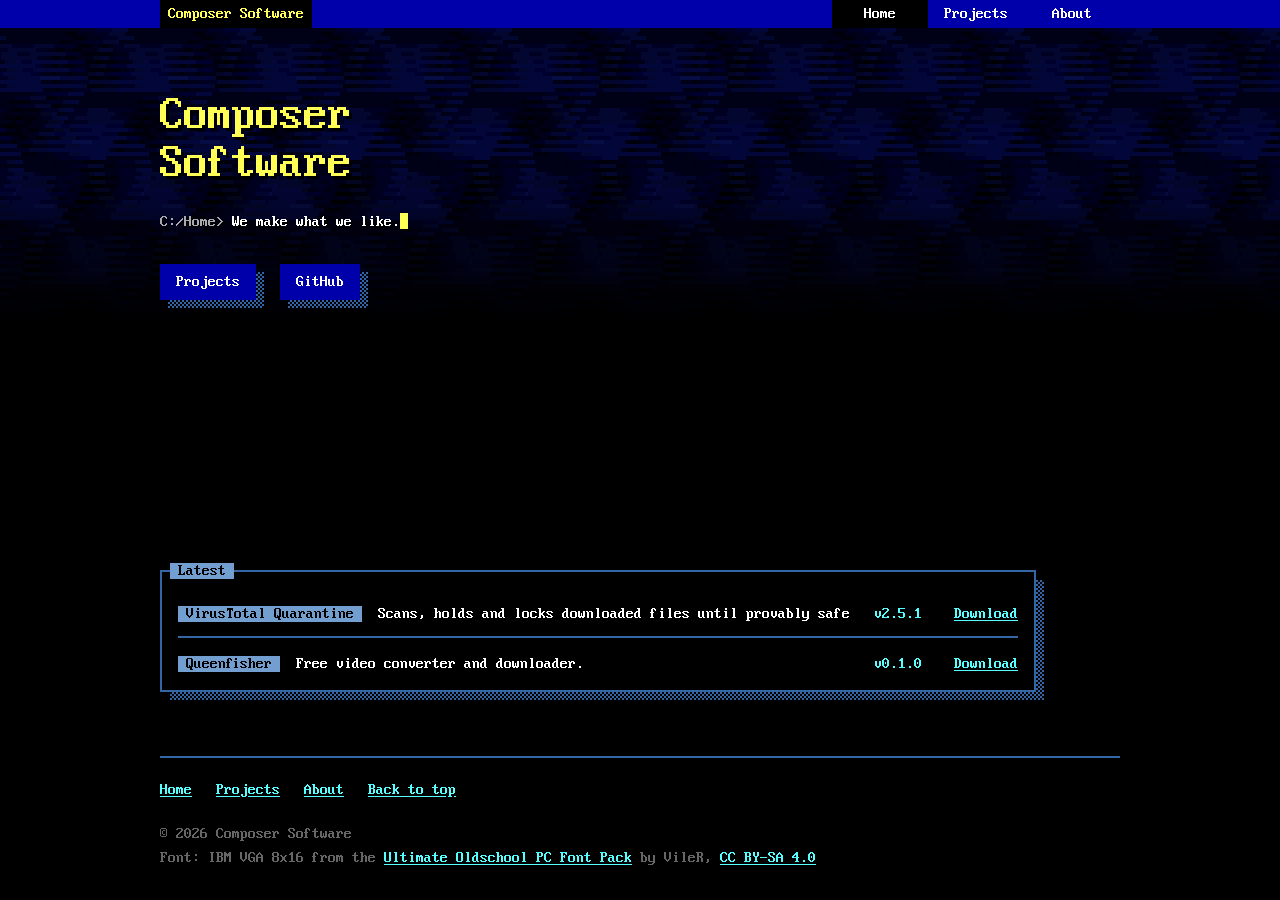
==== index.html @ 393ae4f3 "Home: Latest is a window like the project pages' (title on the frame, just above the rows), sized to" ====
<!doctype html>
<html lang="en">
<head>
<meta charset="utf-8">
<style>html{background:#000}</style>
<meta name="viewport" content="width=device-width, initial-scale=1">
<title>Composer Software</title>
<meta name="description" content="Composer Software. We make what we like.">
<meta name="color-scheme" content="dark">
<meta name="darkreader-lock">
<meta name="theme-color" content="#000000">
<meta property="og:title" content="Composer Software">
<meta property="og:description" content="We make what we like.">
<meta property="og:url" content="https://composersoftware.net/">
<meta property="og:type" content="website">
<link rel="canonical" href="https://composersoftware.net/">
<link rel="stylesheet" href="style.css?v=133">
<link rel="preload" href="/fonts/Px437_IBM_VGA_8x16.woff2" as="font" type="font/woff2" crossorigin>
<script>
// title intro (skipped for reduced motion): picked here, before the first paint,
// so the title never flashes first and its files download alongside site.js,
// which runs it. A new effect is a file in intro/ plus its name here.
if (!matchMedia("(prefers-reduced-motion: reduce)").matches) {
  const names = ["flip", "hop", "sand", "laser", "blackhole", "print", "glitch", "interlace", "ripple", "squash"];
  let last = "";
  try { last = localStorage.getItem("intro-effect") || ""; } catch { /* no storage */ }
  const choices = names.filter((n) => n !== last);
  const pick = choices[Math.floor(Math.random() * choices.length)];
  try { localStorage.setItem("intro-effect", pick); } catch { /* no storage */ }
  document.documentElement.classList.add("intro");
  document.documentElement.dataset.intro = pick;
  // shared parts, then the effect: they download together and run in order
  window.introReady = Promise.all(["core", pick].map((file) => new Promise((ok, fail) => {
    const s = document.createElement("script");
    s.src = "intro/" + file + ".js?v=102";
    s.async = false;
    s.onload = ok;
    s.onerror = fail;
    document.head.append(s);
  })));
  window.introReady.catch(() => {});                    // site.js handles a failure
  // the moving background behind the title, which fades in after the intro
  // (not for visitors saving data)
  if (!(navigator.connection && navigator.connection.saveData)) {
    const b = document.createElement("script");
    b.src = "backdrop.js?v=116";
    document.head.append(b);
  }
}
</script>
<script src="site.js?v=104" defer></script>
</head>
<body id="top" class="home">

<header class="top">
  <nav aria-label="Site">
    <a class="brand" href="/">Composer Software</a>
    <ul>
      <li><a href="/" aria-current="page">Home</a></li>
      <li><a href="/projects/">Projects</a></li>
      <li><a href="/about/">About</a></li>
    </ul>
  </nav>
</header>

<main class="backdrop">
  <section class="hero">
    <div class="hero-text">
    <h1>Composer<br>Software</h1>
    <p class="prompt typer"><span class="path">C:/Home&gt;</span> <span class="type">We make what we like.</span><span class="cursor" aria-hidden="true"></span></p>
    <p class="buttons"><a class="button" href="/projects/">Projects</a><a class="button" href="https://github.com/ArianARahimi">GitHub</a></p>
    </div>
  </section>

  <article class="win latest-win">
    <header class="win-bar"><h2>Latest</h2></header>
    <!-- tools/releases.py puts the newest release on top when the site is built -->
    <div class="win-body">
  <ul class="latest"><!--latest-->
  <!--item ArianARahimi/vt-quarantine--><li>
    <span class="latest-name"><span class="has-new"><a class="latest-title" href="/projects/vt-quarantine">VirusTotal Quarantine</a><span class="win-tag new" hidden><span class="new-text">NEW!</span></span><span class="new-date" hidden><span class="release" data-repo="ArianARahimi/vt-quarantine" data-view="iso">2026-11-19T03:27:47Z</span><!--/release--></span></span></span>
    <a class="latest-text" href="/projects/vt-quarantine">Scans, holds and locks downloaded files until provably safe</a>
    <span class="latest-version"><span class="release" data-repo="ArianARahimi/vt-quarantine" data-view="version">v2.5.1</span><!--/release--></span>
    <details class="download">
      <summary>Download</summary>
      <div class="dos-wrap">
        <div class="dos">
          <p class="dos-title">Download</p>
          <ul class="dos-menu">
            <li><a href="https://github.com/ArianARahimi/vt-quarantine/releases/latest/download/VirusTotal-Quarantine-Windows.msi"><span class="icon icon-windows" aria-hidden="true"></span><span><span class="key">W</span>indows</span><span class="note">.msi</span></a></li>
            <li><a href="https://github.com/ArianARahimi/vt-quarantine/releases/latest/download/VirusTotal-Quarantine-macOS.zip"><span class="icon icon-macos" aria-hidden="true"></span><span><span class="key">m</span>acOS</span><span class="note">.zip</span></a></li>
            <li><a href="https://github.com/ArianARahimi/vt-quarantine/releases/latest"><span class="icon icon-linux" aria-hidden="true"></span><span><span class="key">L</span>inux</span><span class="note">GitHub</span></a></li>
          </ul>
        </div>
      </div>
    </details>
  </li><!--/item-->
  <!--item ArianARahimi/queenfisher--><li>
    <span class="latest-name"><span class="has-new"><a class="latest-title" href="/projects/queenfisher">Queen<span class="fi">f</span>isher</a><span class="win-tag new" hidden><span class="new-text">NEW!</span></span><span class="new-date" hidden><span class="release" data-repo="ArianARahimi/queenfisher" data-view="iso">2026-11-18T08:00:12Z</span><!--/release--></span></span></span>
    <a class="latest-text" href="/projects/queenfisher">Free video converter and downloader.</a>
    <span class="latest-version"><span class="release" data-repo="ArianARahimi/queenfisher" data-view="version">v0.1.0</span><!--/release--></span>
    <details class="download">
      <summary>Download</summary>
      <div class="dos-wrap">
        <div class="dos">
          <p class="dos-title">Download</p>
          <ul class="dos-menu">
            <li><a href="https://github.com/ArianARahimi/queenfisher/releases/latest/download/Queenfisher-Windows.exe"><span class="icon icon-windows" aria-hidden="true"></span><span><span class="key">W</span>indows</span><span class="note">.exe</span></a></li>
            <li><details class="pick">
              <summary><span class="icon icon-macos" aria-hidden="true"></span><span><span class="key">m</span>acOS</span><span class="note">.zip &#9660;</span></summary>
              <ul class="pick-menu">
                <li><a href="https://github.com/ArianARahimi/queenfisher/releases/latest/download/Queenfisher-macOS.zip"><span>Apple Silicon</span><span class="note">M1 and newer</span></a></li>
                <li><a href="https://github.com/ArianARahimi/queenfisher/releases/latest/download/Queenfisher-macOS-Intel.zip"><span>Intel</span><span class="note">older Macs</span></a></li>
              </ul>
            </details></li>
            <li><a href="https://github.com/ArianARahimi/queenfisher/releases/latest/download/Queenfisher-Linux.AppImage"><span class="icon icon-linux" aria-hidden="true"></span><span><span class="key">L</span>inux</span><span class="note">.AppImage</span></a></li>
          </ul>
        </div>
      </div>
    </details>
  </li><!--/item-->
  <!--/latest--></ul>
    </div>
  </article>
</main>

<footer class="site">
  <nav class="foot-nav" aria-label="Site"><a href="/">Home</a><a href="/projects/">Projects</a><a href="/about/">About</a><a href="#top">Back to top</a></nav>
  <p>&copy; 2026 Composer Software</p>
  <p>Font: IBM VGA 8x16 from the <a href="https://int10h.org/oldschool-pc-fonts/">Ultimate Oldschool PC Font Pack</a> by VileR, <a href="https://creativecommons.org/licenses/by-sa/4.0/">CC BY-SA 4.0</a></p>
</footer>

</body>
</html>
---- style.css ----
/* composersoftware.net */

@font-face {
  font-family: "IBM VGA";
  src: url("fonts/Px437_IBM_VGA_8x16.woff2") format("woff2");
  font-display: block; /* preloaded by every page: no fallback-font flash between pages */
}

/* switching pages: keep the old page up until the new one is ready, then swap
   at once (browsers without this just load the page as before) */
@view-transition { navigation: auto; }
::view-transition-group(*), ::view-transition-old(*), ::view-transition-new(*) { animation: none; }

/* the copyright sign, from the PxPlus version of the same font (not in Px437) */
@font-face {
  font-family: "IBM VGA";
  src: url("fonts/PxPlus_IBM_VGA_8x16-copyright.woff2") format("woff2");
  unicode-range: U+00A9;
  font-display: swap;
}

/* Cyrillic, from the same PxPlus font (not in Px437) */
@font-face {
  font-family: "IBM VGA";
  src: url("fonts/PxPlus_IBM_VGA_8x16-cyrillic.woff2") format("woff2");
  unicode-range: U+0400-045F, U+0490-0491;
  font-display: swap;
}

/* ZealOS colors */
:root {
  --bg: #000000;
  --text: #ffffff;
  --dim: #666666;
  --blue: #3465a4;
  --light-blue: #729fcf;
  --dark-blue: #0000aa;
  --grey: #aaaaaa;
  --yellow: #ffff55;
  --cyan: #00aaaa;
  --bright-cyan: #55ffff;
  --green: #55ff55;
  --magenta: #ff55ff;
  --pink: #ff2d95; /* neon pink, only for the title intro */
  --dark-grey: #555555;
  --red: #aa0000;
  --width: 992px; /* 960px of content plus the side padding */
  --card: 304px;
}

* { box-sizing: border-box; }

/* the site is already dark: tells phone browsers not to apply their own dark mode */
html {
  background: var(--bg);
  color-scheme: dark;
  -webkit-text-size-adjust: 100%; /* iPhones would enlarge some text and break the pixel font */
  text-size-adjust: 100%;
  overflow-x: clip; /* nothing may widen the page sideways */
}

body {
  margin: 0;
  color: var(--text);
  background: var(--bg);
  font: 16px/1.25 "IBM VGA", ui-monospace, "DejaVu Sans Mono", monospace;
  -webkit-font-smoothing: none;
  font-smooth: never;
}

h1, h2, p, dl { margin: 0; }
h1, h2 { font-size: 1em; font-weight: normal; }

a { color: var(--bright-cyan); text-underline-offset: 2px; }
a:hover { color: var(--yellow); }                         /* calm hover: yellow text, no box */
a:focus-visible { outline: 2px solid var(--yellow); outline-offset: 2px; }

/* centered on whole pixels so the pixel font stays sharp */
.top nav, main, footer.site {
  max-width: var(--width);
  margin-left: auto;                  /* for browsers without round() */
  margin-right: auto;
  margin-left: max(0px, round(down, (100% - var(--width)) / 2, 1px));
  padding-left: 16px;
  padding-right: 16px;
}

/* top bar: brand left, links right */
.top { position: sticky; top: 0; z-index: 30; background: var(--dark-blue); }
.top nav { display: flex; flex-wrap: wrap; justify-content: space-between; align-items: center; gap: 0 16px; }
.brand { padding: 4px 8px; color: var(--yellow); background: var(--bg); text-decoration: none; }
.brand:hover { color: var(--bg); background: var(--yellow); }
.top ul { display: flex; gap: 0; margin: 0; padding: 0; list-style: none; }   /* tabs side by side, touching */
.top ul a { display: block; min-width: 96px; color: var(--text); text-align: center; text-decoration: none; padding: 4px 8px; }   /* all the same width */
.top ul a[aria-current="page"] { color: var(--text); background: var(--bg); }
.top ul a:hover { color: var(--bg); background: var(--yellow); }

main { padding-top: 64px; padding-bottom: 32px; isolation: isolate; }

/* home, wider than a phone: the page fills the screen and Latest sits at its bottom,
   just above the footer (in the page flow, so it never covers the footer) */
@media (min-width: 601px) {
  body.home { display: flex; flex-direction: column; min-height: 100vh; }
  body.home > main { display: flex; flex-direction: column; flex: 1 0 auto; width: 100%; }
  body.home > footer.site { width: 100%; }   /* auto side margins would shrink these to their text */
  body.home > main { padding-bottom: 16px; }   /* a little lower; 16px still clears the window's shadow */
  body.home > main > .latest-win { margin-top: auto; align-self: flex-start; }   /* as wide as its rows */
  body.home .latest .dos-wrap { top: auto; bottom: 28px; }   /* opens upwards: the footer is below */
}

/* hero */
.hero { display: flex; gap: 32px; margin-bottom: 80px; }
.hero-text { flex: none; }
.hero h1 { position: relative; font-size: 48px; line-height: 1; color: var(--yellow); }
.prompt { margin-top: 24px; }
.path { color: var(--grey); }
.cursor {
  display: inline-block;
  width: 8px;
  height: 16px;
  vertical-align: -3px;
  background: var(--yellow);
  animation: blink 1s steps(1) 2.2s infinite;
}
@keyframes blink { 50% { visibility: hidden; } }

/* the tagline types itself out, one character (8px) per step */
.type {
  display: inline-block;
  width: 168px; /* 21 characters of 8px */
  overflow: hidden;
  white-space: pre;
  vertical-align: top;
  animation: type 0.9s steps(21) 1.3s both;
}
@keyframes type { from { width: 0; } }

@media (prefers-reduced-motion: reduce) {
  .cursor, .type { animation: none; }
}

.buttons { display: flex; flex-wrap: wrap; gap: 24px; margin-top: 32px; }
.button {
  position: relative;
  padding: 8px 16px;
  color: var(--text);
  background: var(--dark-blue);
  text-decoration: none;
}
.button:hover { color: var(--bg); background: var(--yellow); }
.button:hover::after, .button:focus-visible::after {
  background: repeating-conic-gradient(var(--yellow) 0 25%, transparent 0 50%) 0 0 / 4px 4px;
}

/* dithered pixel shadow */
.button::after, .win::after {
  content: "";
  position: absolute;
  inset: 8px -8px -8px 8px;
  z-index: -1;
  background: repeating-conic-gradient(var(--blue) 0 25%, transparent 0 50%) 0 0 / 4px 4px;
}

.section, .page { margin-bottom: 32px; color: var(--yellow); }
.page { font-size: 32px; line-height: 1; }
/* the monospace font leaves a gap before a narrow i: tuck it in by one font pixel */
.fi { letter-spacing: -0.125em; }
.blurb { margin-bottom: 40px; color: var(--grey); }

/* moving pattern behind the top of a page (backdrop.js), fading into the black */
.backdrop { position: relative; }
.backdrop-bg {
  position: absolute;
  top: 0;
  z-index: -1;
  image-rendering: pixelated;
  -webkit-mask-image: linear-gradient(#000 45%, transparent 92%);
  mask-image: linear-gradient(#000 45%, transparent 92%);
  animation: backdrop-fade 1.5s ease-in-out both;        /* smooth fade up from black */
}
@keyframes backdrop-fade { from { opacity: 0; } }
/* a hard black shadow keeps text over the pattern readable: one font pixel
   for the headings, two for regular text */
.backdrop { --shade: 2px 2px 0 var(--bg); }
.backdrop .hero h1 { --shade: 3px 3px 0 var(--bg); }
.backdrop h1, .backdrop .prompt, .backdrop .crumbs, .backdrop .blurb { text-shadow: var(--shade); }

/* cards: fixed widths so text stays on whole pixels */
.grid { display: grid; grid-template-columns: repeat(auto-fill, var(--card)); gap: 40px 24px; }

/* home page Latest: one line per project, newest on top; columns in whole characters */
.latest-win .win-body { padding: 16px 16px 4px; }   /* rows bring their own spacing; room for a NEW! under the title */
.latest { max-width: 105ch; margin: 0; padding: 0; list-style: none; }
.latest > li {   /* text right after the name; version and Download line up on the right */
  display: grid;
  grid-template-columns: max-content 1fr 7ch max-content;
  gap: 0 3ch;
  align-items: baseline;
  padding: 16px 0 12px;   /* room above for a NEW! badge */
}
.latest > li + li { border-top: 2px solid var(--blue); }
.latest-name { display: flex; gap: 1ch; margin-right: -1ch; }   /* 2ch to the text, 3ch between the rest */
.latest-title { padding: 0 1ch; color: var(--bg); background: var(--light-blue); text-decoration: none; }
.latest-text { color: var(--text); text-decoration: none; }
/* name and text both open the project page; pointing at either turns both RELEASED green */
.latest > li:has(.latest-title:hover, .latest-text:hover, .latest-title:focus-visible, .latest-text:focus-visible) .latest-title {
  color: var(--bg);
  background: var(--green);
}
.latest > li:has(.latest-title:hover, .latest-text:hover, .latest-title:focus-visible, .latest-text:focus-visible) .latest-text {
  color: var(--green);
  text-decoration: underline;
}
.latest > li:has(.latest-title:hover, .latest-text:hover, .latest-title:focus-visible, .latest-text:focus-visible) .new {
  visibility: hidden;   /* NEW! steps aside while the project is pointed at */
}
.latest-version { color: var(--bright-cyan); }
/* NEW!: the yellow bar rises from behind the name (left edges lined up), the text types out
   inside it, then blinks 3 times: black to the bar's yellow and back. The bar never changes. */
.has-new { position: relative; }
.has-new .latest-title { position: relative; z-index: 1; }   /* in front of the bar */
.has-new .new {
  position: absolute;
  left: 0;
  bottom: calc(100% - 4px);
  line-height: 16px;
  white-space: nowrap;
  animation: new-rise 0.2s steps(7) 0.8s backwards;   /* after it, the normal style is the end state */
}
.new-text {
  display: inline-block;   /* as wide as its text: each typing step shows a quarter, one character */
  vertical-align: top;
  clip-path: inset(0 0 0 0);   /* so the typing steps clip to clip (from "none" it jumps) */
  animation: new-type 0.4s steps(4) 1s backwards, new-blink 0.4s steps(1) 1.45s 3;
}
@keyframes new-rise { from { transform: translateY(14px); } }   /* 14px down: hidden behind the name */
@keyframes new-type { from { clip-path: inset(0 100% 0 0); } }   /* one 8px character per step */
@keyframes new-blink { 50% { color: var(--yellow); } }
@media (prefers-reduced-motion: reduce) {   /* after the rules above, so it wins */
  .has-new .new, .new-text { animation: none; }
}
.latest .dos-wrap { left: auto; right: 0; }   /* opens leftwards: the last column is near the edge */
@media (max-width: 920px) {   /* too narrow for one line: name, text, then version and Download */
  .latest > li { display: flex; flex-wrap: wrap; gap: 8px 3ch; }
  .latest-name, .latest-text { flex-basis: 100%; }
  .latest .dos-wrap { left: 0; right: auto; }
}

/* ZealOS style window */
.win {
  position: relative;
  display: flex;
  flex-direction: column;
  border: 2px solid var(--blue);
  background: var(--bg);
}
.win::after { inset: 8px -10px -10px 8px; }
.win-bar {
  position: absolute;
  top: -9px;
  left: 8px;
  right: 8px;
  display: flex;
  justify-content: space-between;
  line-height: 1;
}
.win-bar h2 { padding: 0 8px; color: var(--bg); background: var(--light-blue); }
.win-tag { padding: 0 8px; color: var(--bg); background: var(--green); }
.win-tag.wip { background: var(--magenta); }
.win-tags { display: flex; gap: 8px; }

.kind { margin-bottom: 12px; color: var(--grey); }   /* what a project is, at the top of its card */
.rule { height: 0; margin: 0 0 16px; border: 0; border-top: 2px solid var(--blue); }
.facts + .rule { margin-top: 16px; }   /* lists have no space of their own below */
.win-tag.new { background: var(--yellow); }   /* the newest project */
.win-body { flex: 1; padding: 24px 16px 20px; }
.win-body p { margin-bottom: 16px; }
.facts { display: grid; grid-template-columns: max-content 1fr; gap: 0 8px; }
.facts dt { color: var(--yellow); }
.facts dd { min-width: 0; margin: 0; color: var(--text); overflow-wrap: anywhere; }
.win-foot { display: flex; align-items: flex-start; gap: 16px; padding: 0 16px 16px; }

footer.site {
  margin-top: 48px;
  padding-top: 24px;
  padding-bottom: 32px;
  background: linear-gradient(var(--blue), var(--blue)) 16px 0 / calc(100% - 32px) 2px no-repeat;
  color: var(--dim);
}
footer.site p + p { margin-top: 4px; }

/* projects page: one detailed window per project */
.win.project { margin-bottom: 40px; }
.project-body { display: grid; grid-template-columns: 1fr 336px; gap: 24px; align-items: start; }
.lead { color: var(--yellow); }
.list { margin: 0 0 16px; padding: 0; list-style: none; }
.list li { padding-left: 2ch; text-indent: -2ch; margin-bottom: 4px; }
.list li::before { content: "\00bb"; display: inline-block; width: 2ch; text-indent: 0; color: var(--bright-cyan); }
.shot { display: block; max-width: 100%; height: auto; border: 2px solid var(--blue); align-self: center; }
/* project page: About on the left, screenshots in their own windows on the right */
.about-row { display: grid; grid-template-columns: 1.5fr 1fr; gap: 0 32px; align-items: stretch; margin-bottom: 40px; }
.about-row .win.project { margin-bottom: 0; }
.shot-col { display: flex; flex-direction: column; gap: 32px; }
.shot-win a { display: block; padding: 8px; }   /* no title bar: the picture speaks for itself */
.shot-win img { display: block; width: 100%; height: auto; }
.shot-win a + a { padding-top: 0; }   /* one 8px gap between stacked shots */
@media (max-width: 760px) {
  .about-row { grid-template-columns: 1fr; gap: 32px; }
}
@media (max-width: 760px) {
  .project-body { grid-template-columns: 1fr; }
}

/* project windows: the whole window opens the project page (site.js) */
.card-title { color: inherit; text-decoration: none; }
.card-title:hover { color: inherit; background: none; }
.card-link.hot { border-color: var(--yellow); cursor: pointer; }
.card-link.hot .win-bar h2 { background: var(--yellow); }
.card-link.hot::after, .card-link:has(.card-title:focus-visible)::after {
  background: repeating-conic-gradient(var(--yellow) 0 25%, transparent 0 50%) 0 0 / 4px 4px;
}
.card-link:has(.card-title:focus-visible) { border-color: var(--yellow); }
/* Download and Source: invisible extra click area around each */
.win-foot > a, .download > summary { position: relative; }
.win-foot > a::before, .download > summary::before { content: ""; position: absolute; inset: -12px -8px; }
.dim { color: var(--dim); }

/* project pages */
.crumbs { margin-bottom: 24px; color: var(--grey); }
.wide-note { margin-bottom: 40px; }
.about-win { max-width: 720px; margin-bottom: 40px; }
.how { row-gap: 8px; }
.sub { margin: 24px 0 12px; padding-bottom: 4px; border-bottom: 2px solid var(--blue); color: var(--light-blue); }

/* bottom of every page: the way back without scrolling up */
.foot-nav { display: flex; flex-wrap: wrap; gap: 8px 24px; margin-bottom: 24px; }

/* guide topics: each one opens and closes on its own */
#guide { scroll-margin-top: 48px; }
.topic { margin-bottom: 4px; }
.topic summary { display: block; padding: 4px 8px; color: var(--bright-cyan); cursor: pointer; list-style: none; }
.topic summary::-webkit-details-marker { display: none; }
.topic summary::before { content: "\25BA"; display: inline-block; width: 16px; color: var(--yellow); }
.topic[open] summary::before { content: "\25BC"; }
/* calm hover: no bright fill across the window */
.topic summary:hover { color: var(--yellow); text-decoration: underline; text-underline-offset: 2px; }
.topic summary:focus-visible { outline: 2px dotted var(--yellow); outline-offset: -2px; }
.topic > :not(summary) { margin-left: 24px; }
.topic[open] { margin-bottom: 16px; }
.steps { margin: 8px 0 12px; padding-left: 32px; }
.steps li { margin-bottom: 4px; }
.steps .list { margin: 4px 0 0; }
code { font: inherit; color: var(--yellow); }
.more { margin-top: 16px; }

/* project page: download choices always visible at the top */
.get { display: flex; flex-wrap: wrap; align-items: flex-start; gap: 24px 40px; margin-bottom: 48px; }
.dos-open { flex: none; }
.get-side .buttons { margin-top: 8px; }
.get-latest { margin-top: 28px; }
.get-note { margin-top: 12px; max-width: 40ch; color: var(--text); }

/* home title intro (site.js, intro/) */
/* hidden until the intro starts (html.intro, see site.js); shown after 3s anyway if site.js never runs */
.intro .hero h1 { color: transparent; text-shadow: none; animation: intro-fallback 0s 3s forwards; }
@keyframes intro-fallback { to { color: var(--yellow); text-shadow: var(--shade, none); } }
.raster { position: absolute; inset: 0; pointer-events: none; }
.raster-row { position: absolute; inset: 0; color: var(--pink); transform: translateX(-200vw); }
.raster-canvas { inset: 0 auto auto 0; image-rendering: pixelated; }
/* the shine: pink, then white from the first sweep, yellow from the second (timing set in intro/core.js) */
.sheen-ch { animation-name: sheen-ch; animation-fill-mode: both; }
/* the title's shadow arrives with the sheen */
@keyframes sheen-ch { 0% { color: var(--pink); text-shadow: none; } 0.1%, 99.9% { color: var(--text); text-shadow: var(--shade, none); } 100% { color: var(--yellow); text-shadow: var(--shade, none); } }

/* phones */
@media (max-width: 600px) {
  main { padding-top: 40px; }
  .hero h1 { font-size: 32px; }
  .grid { grid-template-columns: 1fr; }
  .about-win .facts { grid-template-columns: 1fr; }  /* label above value, so the email fits */
  .about-win .facts dd + dt { margin-top: 8px; }
}

/* typing over the tagline: an invisible input covers the line */
.typer { position: relative; }
.typer input {
  position: absolute;
  inset: 0;
  width: 100%;
  margin: 0;
  padding: 0;
  border: 0;
  opacity: 0;
  font-size: 16px;
  cursor: text;
}
.type.live { width: auto; animation: none; }

/* download popup: an MS-DOS style window that opens under the link */
.download { position: relative; }
.download > summary { color: var(--bright-cyan); text-decoration: underline; text-underline-offset: 2px; cursor: pointer; list-style: none; }
.download > summary::-webkit-details-marker { display: none; }
.download > summary:hover, .download[open] > summary { color: var(--yellow); }
.download > summary:focus-visible { outline: 2px solid var(--yellow); outline-offset: 2px; }

.dos-wrap { position: absolute; z-index: 10; top: 28px; left: 0; }
.dos {
  position: relative;
  padding: 4px;
  background: var(--grey);
  color: var(--bg);
}
.dos::after {
  content: "";
  position: absolute;
  inset: 12px -12px -12px 12px;
  z-index: -1;
  background: repeating-conic-gradient(var(--dark-grey) 0 25%, transparent 0 50%) 0 0 / 4px 4px;
}
.dos-title {
  position: absolute;
  top: 0;
  left: 16px;
  margin: 0;
  padding: 2px 8px;
  background: var(--dark-blue);
  color: var(--text);
}
.dos-menu { display: flex; gap: 8px; margin: 0; padding: 32px 12px 12px; list-style: none; border: 4px double var(--bg); }

/* tiles like a Program Manager group: icon, name, file type */
.dos-menu a {
  display: flex;
  flex-direction: column;
  align-items: center;
  gap: 4px;
  width: 80px;
  padding: 8px 0;
  color: var(--bg);
  text-decoration: none;
}
.dos-menu a:hover, .dos-menu a:focus-visible { color: var(--text); outline: none; }
/* like Program Manager: only the label lights up */
.dos-menu a > span:not(.icon) { padding: 0 4px; }
.dos-menu a:hover > span:not(.icon), .dos-menu a:focus-visible > span:not(.icon) { background: var(--dark-blue); }
.dos-menu .key { color: var(--red); }
.dos-menu a:hover .key, .dos-menu a:focus-visible .key { color: var(--text); }
.dos-menu .note { color: var(--dark-grey); }
.dos-menu a:hover .note, .dos-menu a:focus-visible .note { color: var(--grey); }

/* a tile with more than one download (macOS: Apple Silicon or Intel): it opens a small
   menu under itself, in the same style; a choice, a click elsewhere or Escape closes it */
.pick { position: relative; }
.pick > summary {
  display: flex;
  flex-direction: column;
  align-items: center;
  gap: 4px;
  width: 80px;
  padding: 8px 0;
  color: var(--bg);
  cursor: pointer;
  list-style: none;
}
.pick > summary::-webkit-details-marker { display: none; }
.pick > summary > span:not(.icon) { padding: 0 4px; }
.pick > summary:hover, .pick > summary:focus-visible, .pick[open] > summary { color: var(--text); outline: none; }
.pick > summary:hover > span:not(.icon), .pick > summary:focus-visible > span:not(.icon),
.pick[open] > summary > span:not(.icon) { background: var(--dark-blue); }
.pick > summary:hover .key, .pick[open] > summary .key { color: var(--text); }
.pick > summary:hover .note, .pick[open] > summary .note { color: var(--grey); }
.pick-menu {
  position: absolute;
  z-index: 20;
  top: 100%;
  left: 50%;
  transform: translateX(-50%);
  margin: 0;
  padding: 6px;
  list-style: none;
  background: var(--grey);
  border: 4px double var(--bg);
  box-shadow: 8px 8px 0 var(--dark-grey);
}
.pick-menu a {
  display: flex;
  flex-direction: column;
  align-items: flex-start;
  width: auto;
  padding: 4px 8px;
  white-space: nowrap;
  color: var(--bg);
}
.pick-menu a .note { color: var(--dark-grey); }

/* icons: 32x32 pixel art shown 1:1 so its pixels match the font's.
   16x16 art also works and is doubled. */
.icon {
  width: 32px;
  height: 32px;
  margin-bottom: 4px;
  background: center / 32px 32px no-repeat;
  image-rendering: pixelated;
}
.icon-windows { background-image: url("icons/windows.png"); }
.icon-macos { background-image: url("icons/macos.png"); }
.icon-linux { background-image: url("icons/linux.png"); }

/* small phones: narrower tiles so the download window fits a 320px screen */
@media (max-width: 420px) {
  .dos-menu a, .pick > summary { width: 72px; }
  .pick-menu a { width: auto; }
}
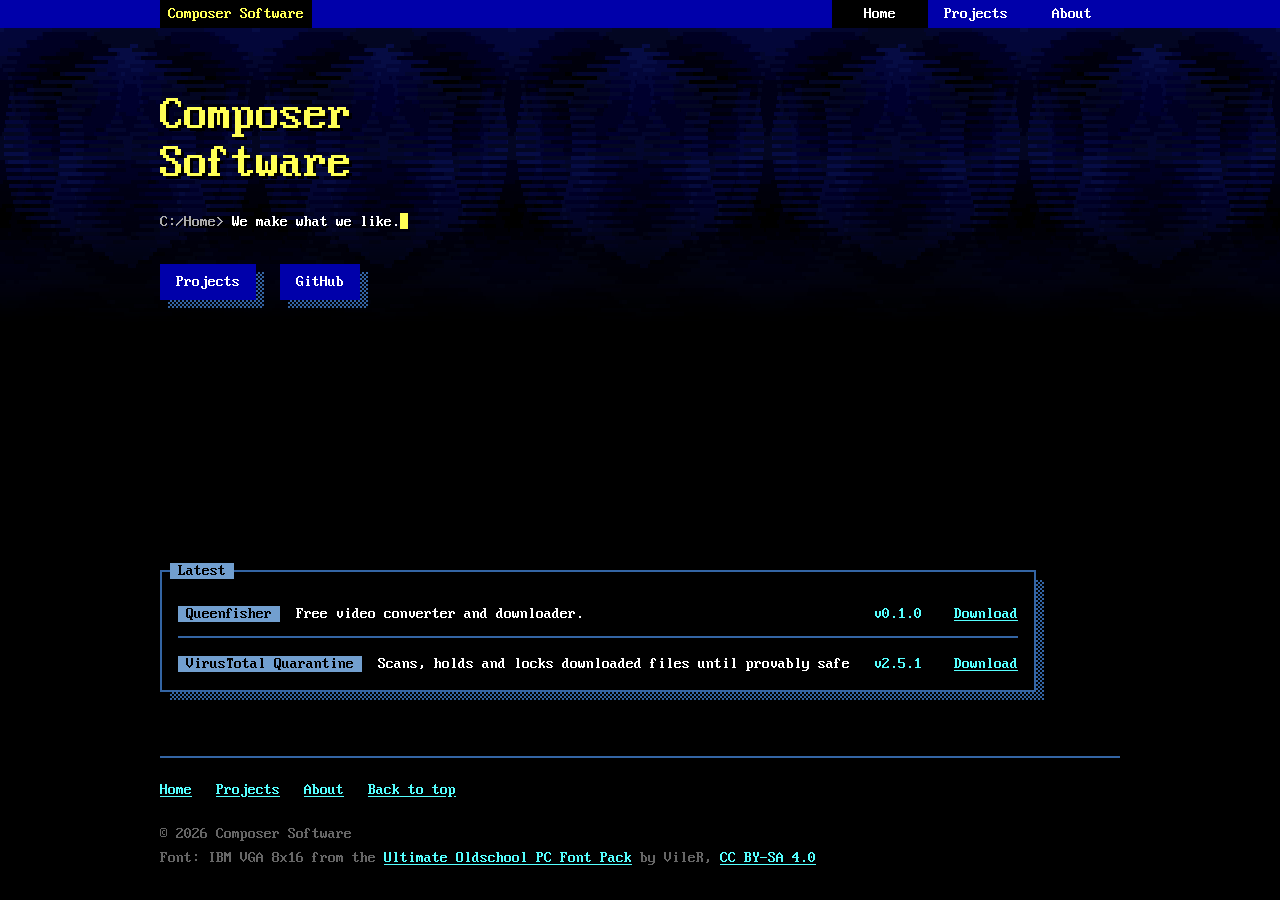
==== commit 5d00fd48: "Home: NEW! for a project's first 72 hours, rises after the tagline, drops while pointed at and repla" ====
--- a/index.html
+++ b/index.html
@@ -14,7 +14,7 @@
 <meta property="og:url" content="https://composersoftware.net/">
 <meta property="og:type" content="website">
 <link rel="canonical" href="https://composersoftware.net/">
-<link rel="stylesheet" href="style.css?v=133">
+<link rel="stylesheet" href="style.css?v=134">
 <link rel="preload" href="/fonts/Px437_IBM_VGA_8x16.woff2" as="font" type="font/woff2" crossorigin>
 <script>
 // title intro (skipped for reduced motion): picked here, before the first paint,
@@ -43,12 +43,12 @@
   // (not for visitors saving data)
   if (!(navigator.connection && navigator.connection.saveData)) {
     const b = document.createElement("script");
-    b.src = "backdrop.js?v=116";
+    b.src = "backdrop.js?v=117";
     document.head.append(b);
   }
 }
 </script>
-<script src="site.js?v=104" defer></script>
+<script src="site.js?v=105" defer></script>
 </head>
 <body id="top" class="home">
 
@@ -77,26 +77,8 @@
     <!-- tools/releases.py puts the newest release on top when the site is built -->
     <div class="win-body">
   <ul class="latest"><!--latest-->
-  <!--item ArianARahimi/vt-quarantine--><li>
-    <span class="latest-name"><span class="has-new"><a class="latest-title" href="/projects/vt-quarantine">VirusTotal Quarantine</a><span class="win-tag new" hidden><span class="new-text">NEW!</span></span><span class="new-date" hidden><span class="release" data-repo="ArianARahimi/vt-quarantine" data-view="iso">2026-11-19T03:27:47Z</span><!--/release--></span></span></span>
-    <a class="latest-text" href="/projects/vt-quarantine">Scans, holds and locks downloaded files until provably safe</a>
-    <span class="latest-version"><span class="release" data-repo="ArianARahimi/vt-quarantine" data-view="version">v2.5.1</span><!--/release--></span>
-    <details class="download">
-      <summary>Download</summary>
-      <div class="dos-wrap">
-        <div class="dos">
-          <p class="dos-title">Download</p>
-          <ul class="dos-menu">
-            <li><a href="https://github.com/ArianARahimi/vt-quarantine/releases/latest/download/VirusTotal-Quarantine-Windows.msi"><span class="icon icon-windows" aria-hidden="true"></span><span><span class="key">W</span>indows</span><span class="note">.msi</span></a></li>
-            <li><a href="https://github.com/ArianARahimi/vt-quarantine/releases/latest/download/VirusTotal-Quarantine-macOS.zip"><span class="icon icon-macos" aria-hidden="true"></span><span><span class="key">m</span>acOS</span><span class="note">.zip</span></a></li>
-            <li><a href="https://github.com/ArianARahimi/vt-quarantine/releases/latest"><span class="icon icon-linux" aria-hidden="true"></span><span><span class="key">L</span>inux</span><span class="note">GitHub</span></a></li>
-          </ul>
-        </div>
-      </div>
-    </details>
-  </li><!--/item-->
   <!--item ArianARahimi/queenfisher--><li>
-    <span class="latest-name"><span class="has-new"><a class="latest-title" href="/projects/queenfisher">Queen<span class="fi">f</span>isher</a><span class="win-tag new" hidden><span class="new-text">NEW!</span></span><span class="new-date" hidden><span class="release" data-repo="ArianARahimi/queenfisher" data-view="iso">2026-11-18T08:00:12Z</span><!--/release--></span></span></span>
+    <span class="latest-name"><span class="has-new"><a class="latest-title" href="/projects/queenfisher">Queen<span class="fi">f</span>isher</a><span class="win-tag new" hidden><span class="new-text">NEW!</span></span><span class="new-date" hidden><span class="release" data-repo="ArianARahimi/queenfisher" data-view="first-iso">2026-11-18T08:00:12Z</span><!--/release--></span></span></span>
     <a class="latest-text" href="/projects/queenfisher">Free video converter and downloader.</a>
     <span class="latest-version"><span class="release" data-repo="ArianARahimi/queenfisher" data-view="version">v0.1.0</span><!--/release--></span>
     <details class="download">
@@ -119,6 +101,24 @@
       </div>
     </details>
   </li><!--/item-->
+  <!--item ArianARahimi/vt-quarantine--><li>
+    <span class="latest-name"><span class="has-new"><a class="latest-title" href="/projects/vt-quarantine">VirusTotal Quarantine</a><span class="win-tag new" hidden><span class="new-text">NEW!</span></span><span class="new-date" hidden><span class="release" data-repo="ArianARahimi/vt-quarantine" data-view="first-iso">2026-10-30T01:46:09Z</span><!--/release--></span></span></span>
+    <a class="latest-text" href="/projects/vt-quarantine">Scans, holds and locks downloaded files until provably safe</a>
+    <span class="latest-version"><span class="release" data-repo="ArianARahimi/vt-quarantine" data-view="version">v2.5.1</span><!--/release--></span>
+    <details class="download">
+      <summary>Download</summary>
+      <div class="dos-wrap">
+        <div class="dos">
+          <p class="dos-title">Download</p>
+          <ul class="dos-menu">
+            <li><a href="https://github.com/ArianARahimi/vt-quarantine/releases/latest/download/VirusTotal-Quarantine-Windows.msi"><span class="icon icon-windows" aria-hidden="true"></span><span><span class="key">W</span>indows</span><span class="note">.msi</span></a></li>
+            <li><a href="https://github.com/ArianARahimi/vt-quarantine/releases/latest/download/VirusTotal-Quarantine-macOS.zip"><span class="icon icon-macos" aria-hidden="true"></span><span><span class="key">m</span>acOS</span><span class="note">.zip</span></a></li>
+            <li><a href="https://github.com/ArianARahimi/vt-quarantine/releases/latest"><span class="icon icon-linux" aria-hidden="true"></span><span><span class="key">L</span>inux</span><span class="note">GitHub</span></a></li>
+          </ul>
+        </div>
+      </div>
+    </details>
+  </li><!--/item-->
   <!--/latest--></ul>
     </div>
   </article>
--- a/style.css
+++ b/style.css
@@ -202,6 +202,9 @@
 .latest-name { display: flex; gap: 1ch; margin-right: -1ch; }   /* 2ch to the text, 3ch between the rest */
 .latest-title { padding: 0 1ch; color: var(--bg); background: var(--light-blue); text-decoration: none; }
 .latest-text { color: var(--text); text-decoration: none; }
+/* room for error: name and text answer across the row's full height and the gaps between columns */
+.latest-title, .latest-text { position: relative; }
+.latest-title::before, .latest-text::before { content: ""; position: absolute; inset: -16px -1ch -12px; }
 /* name and text both open the project page; pointing at either turns both RELEASED green */
 .latest > li:has(.latest-title:hover, .latest-text:hover, .latest-title:focus-visible, .latest-text:focus-visible) .latest-title {
   color: var(--bg);
@@ -211,12 +214,11 @@
   color: var(--green);
   text-decoration: underline;
 }
-.latest > li:has(.latest-title:hover, .latest-text:hover, .latest-title:focus-visible, .latest-text:focus-visible) .new {
-  visibility: hidden;   /* NEW! steps aside while the project is pointed at */
-}
 .latest-version { color: var(--bright-cyan); }
 /* NEW!: the yellow bar rises from behind the name (left edges lined up), the text types out
-   inside it, then blinks 3 times: black to the bar's yellow and back. The bar never changes. */
+   inside it, then blinks twice: black to the bar's yellow and back. The bar never changes.
+   site.js raises it (.up) once the tagline has typed, drops it while the project is pointed
+   at and raises it again after; a transition, so a quick change reverses from where it is. */
 .has-new { position: relative; }
 .has-new .latest-title { position: relative; z-index: 1; }   /* in front of the bar */
 .has-new .new {
@@ -225,19 +227,24 @@
   bottom: calc(100% - 4px);
   line-height: 16px;
   white-space: nowrap;
-  animation: new-rise 0.2s steps(7) 0.8s backwards;   /* after it, the normal style is the end state */
-}
+  transform: translateY(14px);   /* down: hidden behind the name */
+  transition: transform 0.2s steps(7);
+}
+.has-new .new.up { transform: none; }
 .new-text {
   display: inline-block;   /* as wide as its text: each typing step shows a quarter, one character */
   vertical-align: top;
-  clip-path: inset(0 0 0 0);   /* so the typing steps clip to clip (from "none" it jumps) */
-  animation: new-type 0.4s steps(4) 1s backwards, new-blink 0.4s steps(1) 1.45s 3;
-}
-@keyframes new-rise { from { transform: translateY(14px); } }   /* 14px down: hidden behind the name */
-@keyframes new-type { from { clip-path: inset(0 100% 0 0); } }   /* one 8px character per step */
+  clip-path: inset(0 100% 0 0);   /* no text until it's typed */
+}
+.new.typed .new-text {   /* risen: types out (again), then blinks */
+  clip-path: inset(0 0 0 0);
+  animation: new-type 0.4s steps(4) backwards, new-blink 0.4s steps(1) 0.45s 2;
+}
+@keyframes new-type { from { clip-path: inset(0 100% 0 0); } }   /* one character per step */
 @keyframes new-blink { 50% { color: var(--yellow); } }
 @media (prefers-reduced-motion: reduce) {   /* after the rules above, so it wins */
-  .has-new .new, .new-text { animation: none; }
+  .has-new .new { transition: none; }
+  .new.typed .new-text { animation: none; }
 }
 .latest .dos-wrap { left: auto; right: 0; }   /* opens leftwards: the last column is near the edge */
 @media (max-width: 920px) {   /* too narrow for one line: name, text, then version and Download */
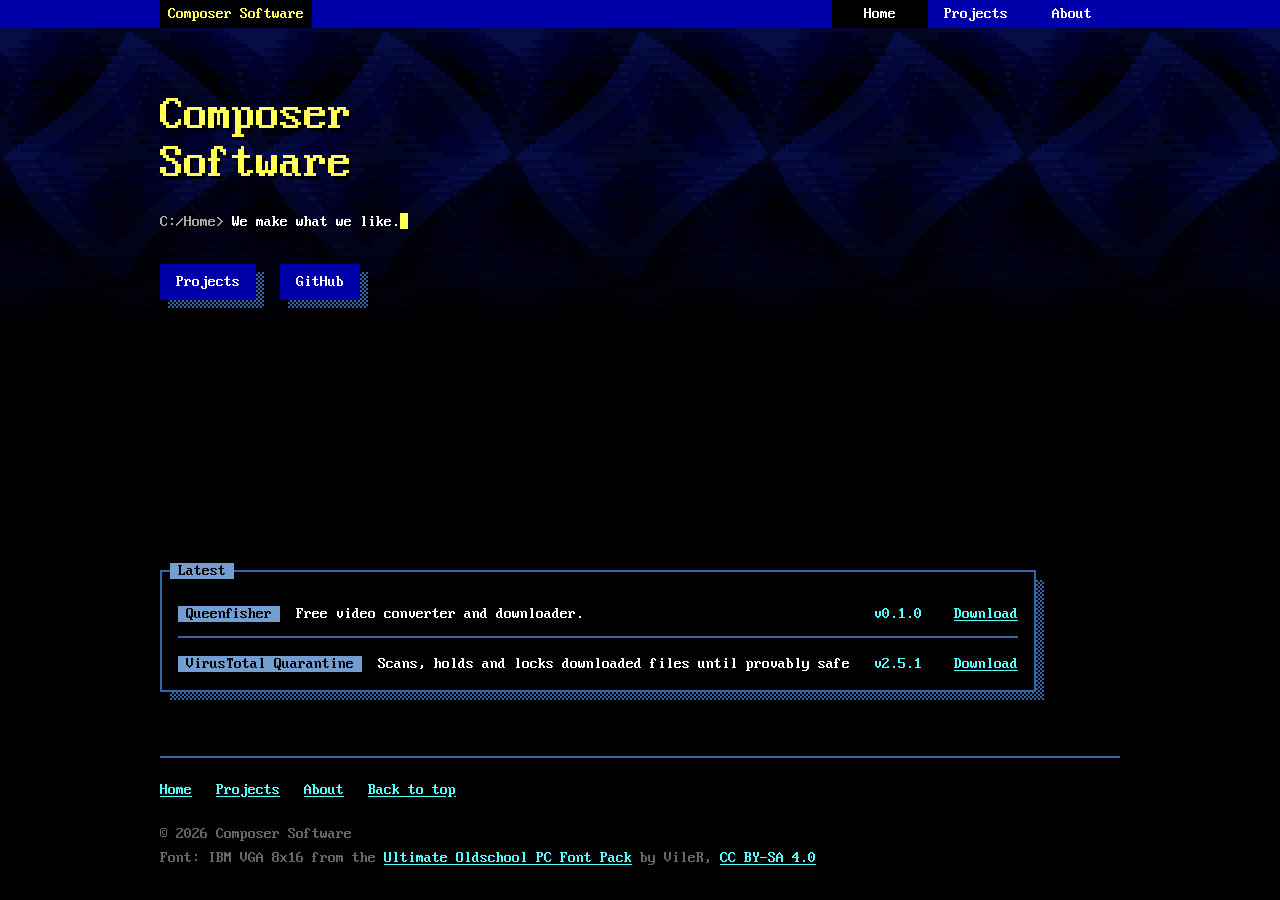
==== commit 5851a619: "Every page fills at least the screen, so the footer sits at its bottom" ====
--- a/index.html
+++ b/index.html
@@ -14,7 +14,7 @@
 <meta property="og:url" content="https://composersoftware.net/">
 <meta property="og:type" content="website">
 <link rel="canonical" href="https://composersoftware.net/">
-<link rel="stylesheet" href="style.css?v=134">
+<link rel="stylesheet" href="style.css?v=135">
 <link rel="preload" href="/fonts/Px437_IBM_VGA_8x16.woff2" as="font" type="font/woff2" crossorigin>
 <script>
 // title intro (skipped for reduced motion): picked here, before the first paint,
--- a/style.css
+++ b/style.css
@@ -97,13 +97,16 @@
 
 main { padding-top: 64px; padding-bottom: 32px; isolation: isolate; }
 
-/* home, wider than a phone: the page fills the screen and Latest sits at its bottom,
-   just above the footer (in the page flow, so it never covers the footer) */
+/* every page fills at least the screen, so the footer sits at its bottom (dvh: the visible
+   screen on phones, with or without the address bar) */
+body { display: flex; flex-direction: column; min-height: 100vh; min-height: 100dvh; }
+body > main { flex: 1 0 auto; width: 100%; }
+body > footer.site { width: 100%; }   /* auto side margins would shrink these to their text */
+
+/* home, wider than a phone: Latest sits at the bottom of the screen, just above the footer
+   (in the page flow, so it never covers the footer) */
 @media (min-width: 601px) {
-  body.home { display: flex; flex-direction: column; min-height: 100vh; }
-  body.home > main { display: flex; flex-direction: column; flex: 1 0 auto; width: 100%; }
-  body.home > footer.site { width: 100%; }   /* auto side margins would shrink these to their text */
-  body.home > main { padding-bottom: 16px; }   /* a little lower; 16px still clears the window's shadow */
+  body.home > main { display: flex; flex-direction: column; padding-bottom: 16px; }   /* a little lower; 16px still clears the window's shadow */
   body.home > main > .latest-win { margin-top: auto; align-self: flex-start; }   /* as wide as its rows */
   body.home .latest .dos-wrap { top: auto; bottom: 28px; }   /* opens upwards: the footer is below */
 }
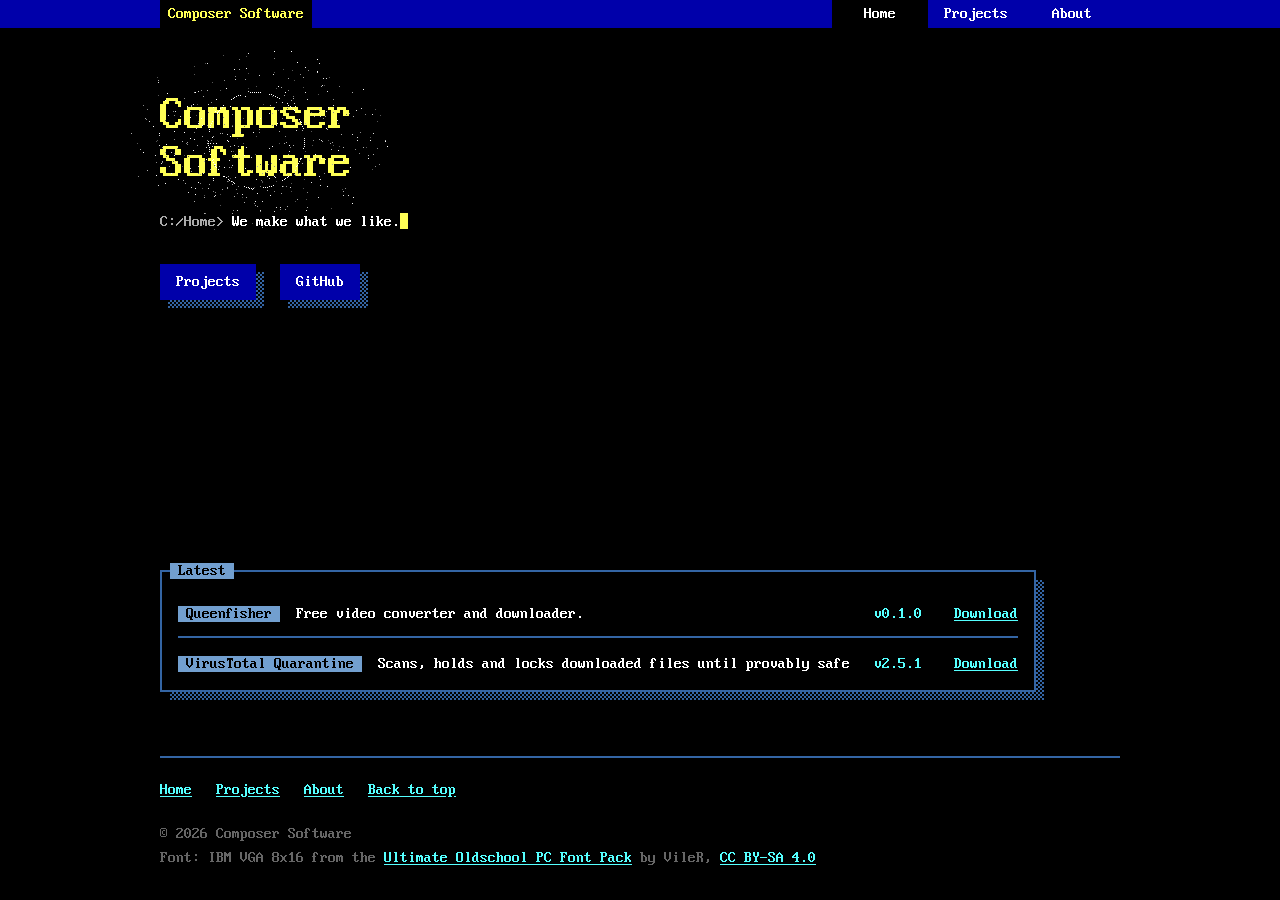
==== commit 7ad33716: "Security policy, link previews, releases feed; Projects newest first Every page gets a CSP meta tag " ====
--- a/index.html
+++ b/index.html
@@ -2,6 +2,7 @@
 <html lang="en">
 <head>
 <meta charset="utf-8">
+<meta http-equiv="Content-Security-Policy" content="default-src 'none'; script-src 'self' 'sha256-U/7fzfCwX3OYUbWQj9e6r+MsCiIl8nucrSeMHr3wSJw='; style-src 'self' 'sha256-V8QQ0bM8vK+sYGxIPWsoI2Yh4qMjP/+s12MYfNsLYGE='; img-src 'self'; font-src 'self'; connect-src 'none'; base-uri 'none'; form-action 'none'">
 <style>html{background:#000}</style>
 <meta name="viewport" content="width=device-width, initial-scale=1">
 <title>Composer Software</title>
@@ -9,10 +10,13 @@
 <meta name="color-scheme" content="dark">
 <meta name="darkreader-lock">
 <meta name="theme-color" content="#000000">
+<meta property="og:type" content="website">
+<meta property="og:site_name" content="Composer Software">
 <meta property="og:title" content="Composer Software">
 <meta property="og:description" content="We make what we like.">
 <meta property="og:url" content="https://composersoftware.net/">
-<meta property="og:type" content="website">
+<meta name="twitter:card" content="summary">
+<link rel="alternate" type="application/atom+xml" title="Composer Software releases" href="/feed.xml">
 <link rel="canonical" href="https://composersoftware.net/">
 <link rel="stylesheet" href="style.css?v=135">
 <link rel="preload" href="/fonts/Px437_IBM_VGA_8x16.woff2" as="font" type="font/woff2" crossorigin>
@@ -32,7 +36,7 @@
   // shared parts, then the effect: they download together and run in order
   window.introReady = Promise.all(["core", pick].map((file) => new Promise((ok, fail) => {
     const s = document.createElement("script");
-    s.src = "intro/" + file + ".js?v=102";
+    s.src = "intro/" + file + ".js?v=103";
     s.async = false;
     s.onload = ok;
     s.onerror = fail;
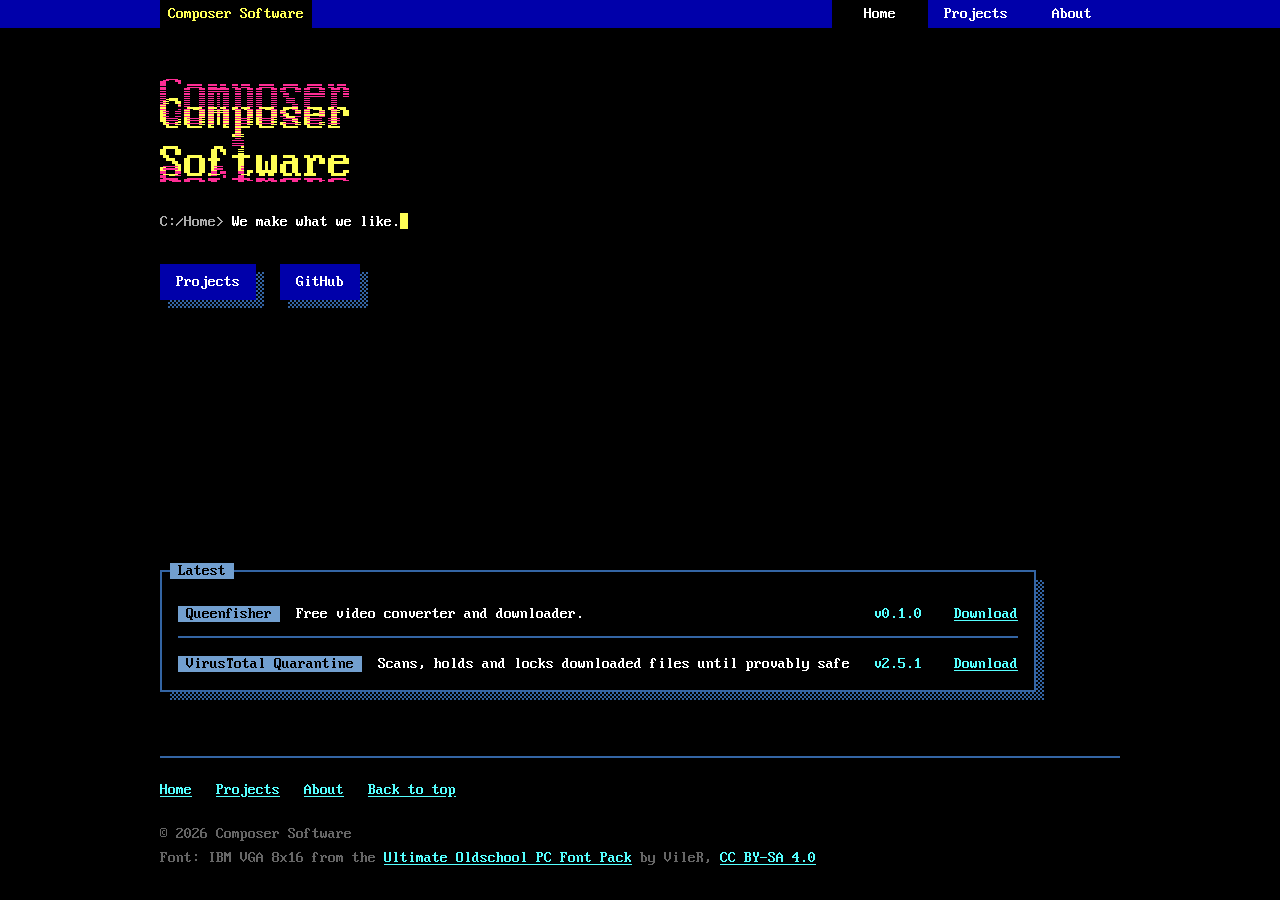
==== commit 7ddbcf74: "NEW! on the Projects windows too; expired badges left out of the build The badge rises from behind a" ====
--- a/index.html
+++ b/index.html
@@ -18,7 +18,7 @@
 <meta name="twitter:card" content="summary">
 <link rel="alternate" type="application/atom+xml" title="Composer Software releases" href="/feed.xml">
 <link rel="canonical" href="https://composersoftware.net/">
-<link rel="stylesheet" href="style.css?v=135">
+<link rel="stylesheet" href="style.css?v=136">
 <link rel="preload" href="/fonts/Px437_IBM_VGA_8x16.woff2" as="font" type="font/woff2" crossorigin>
 <script>
 // title intro (skipped for reduced motion): picked here, before the first paint,
@@ -52,7 +52,7 @@
   }
 }
 </script>
-<script src="site.js?v=105" defer></script>
+<script src="site.js?v=106" defer></script>
 </head>
 <body id="top" class="home">
 
@@ -82,7 +82,7 @@
     <div class="win-body">
   <ul class="latest"><!--latest-->
   <!--item ArianARahimi/queenfisher--><li>
-    <span class="latest-name"><span class="has-new"><a class="latest-title" href="/projects/queenfisher">Queen<span class="fi">f</span>isher</a><span class="win-tag new" hidden><span class="new-text">NEW!</span></span><span class="new-date" hidden><span class="release" data-repo="ArianARahimi/queenfisher" data-view="first-iso">2026-11-18T08:00:12Z</span><!--/release--></span></span></span>
+    <span class="latest-name"><span class="has-new"><a class="latest-title" href="/projects/queenfisher">Queen<span class="fi">f</span>isher</a><!--new--><span class="win-tag new" hidden><span class="new-text">NEW!</span></span><span class="new-date" hidden><span class="release" data-repo="ArianARahimi/queenfisher" data-view="first-iso">2026-11-18T08:00:12Z</span><!--/release--></span><!--/new--></span></span>
     <a class="latest-text" href="/projects/queenfisher">Free video converter and downloader.</a>
     <span class="latest-version"><span class="release" data-repo="ArianARahimi/queenfisher" data-view="version">v0.1.0</span><!--/release--></span>
     <details class="download">
@@ -106,7 +106,7 @@
     </details>
   </li><!--/item-->
   <!--item ArianARahimi/vt-quarantine--><li>
-    <span class="latest-name"><span class="has-new"><a class="latest-title" href="/projects/vt-quarantine">VirusTotal Quarantine</a><span class="win-tag new" hidden><span class="new-text">NEW!</span></span><span class="new-date" hidden><span class="release" data-repo="ArianARahimi/vt-quarantine" data-view="first-iso">2026-10-30T01:46:09Z</span><!--/release--></span></span></span>
+    <span class="latest-name"><span class="has-new"><a class="latest-title" href="/projects/vt-quarantine">VirusTotal Quarantine</a><!--new--><span class="win-tag new" hidden><span class="new-text">NEW!</span></span><span class="new-date" hidden><span class="release" data-repo="ArianARahimi/vt-quarantine" data-view="first-iso">2026-10-30T01:46:09Z</span><!--/release--></span><!--/new--></span></span>
     <a class="latest-text" href="/projects/vt-quarantine">Scans, holds and locks downloaded files until provably safe</a>
     <span class="latest-version"><span class="release" data-repo="ArianARahimi/vt-quarantine" data-view="version">v2.5.1</span><!--/release--></span>
     <details class="download">
--- a/style.css
+++ b/style.css
@@ -234,6 +234,10 @@
   transition: transform 0.2s steps(7);
 }
 .has-new .new.up { transform: none; }
+/* on a project window: behind the title label on the frame, hidden exactly inside its 16px */
+.win-bar .has-new h2 { position: relative; z-index: 1; }
+.win-bar .has-new .new { transform: translateY(12px); transition-timing-function: steps(6); }
+.win-bar .has-new .new.up { transform: none; }
 .new-text {
   display: inline-block;   /* as wide as its text: each typing step shows a quarter, one character */
   vertical-align: top;
@@ -246,7 +250,7 @@
 @keyframes new-type { from { clip-path: inset(0 100% 0 0); } }   /* one character per step */
 @keyframes new-blink { 50% { color: var(--yellow); } }
 @media (prefers-reduced-motion: reduce) {   /* after the rules above, so it wins */
-  .has-new .new { transition: none; }
+  .has-new .new, .win-bar .has-new .new { transition: none; }
   .new.typed .new-text { animation: none; }
 }
 .latest .dos-wrap { left: auto; right: 0; }   /* opens leftwards: the last column is near the edge */
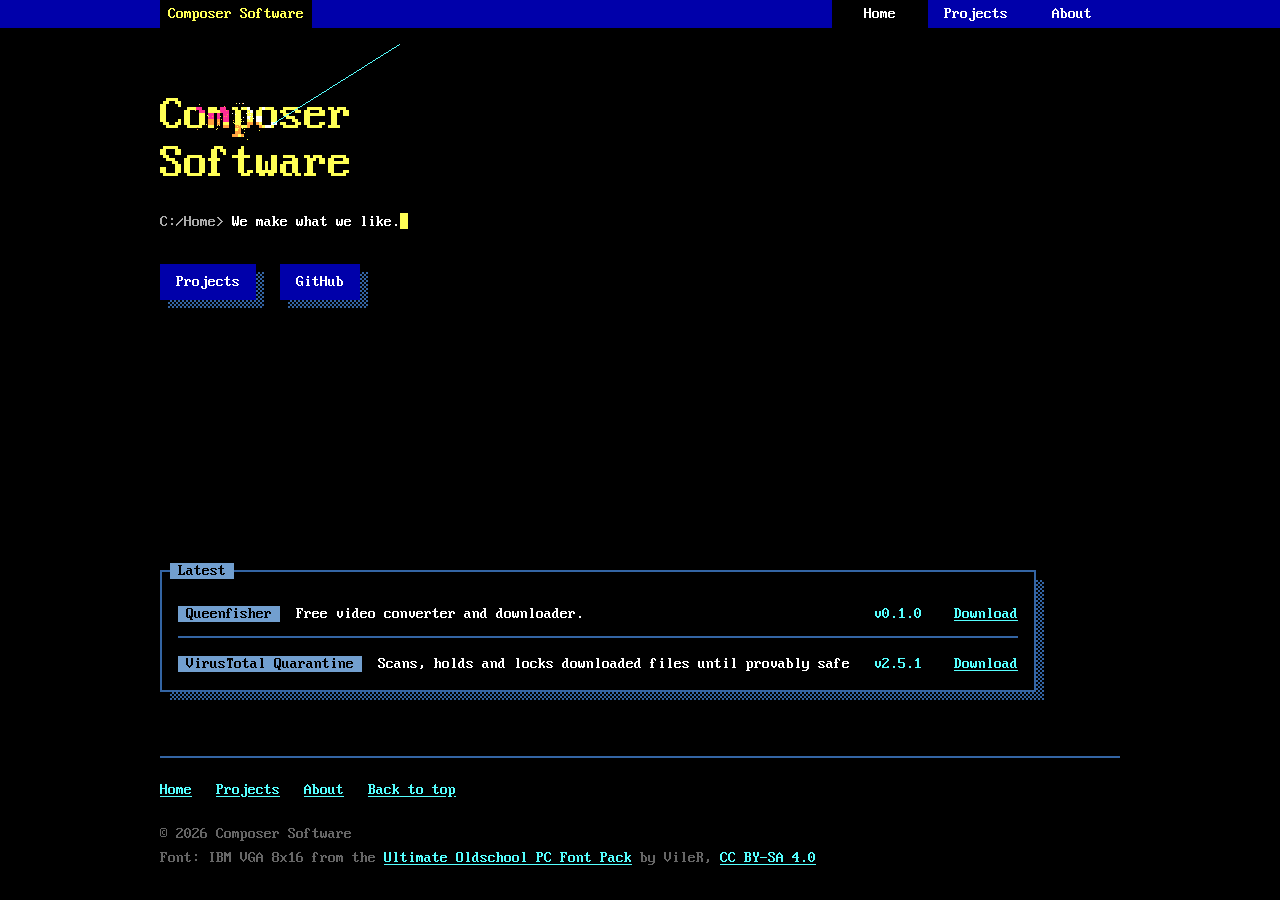
==== commit 373fb234: "NEW! lasts two weeks after a project's first release instead of 72 hours" ====
--- a/index.html
+++ b/index.html
@@ -52,7 +52,7 @@
   }
 }
 </script>
-<script src="site.js?v=106" defer></script>
+<script src="site.js?v=107" defer></script>
 </head>
 <body id="top" class="home">
 
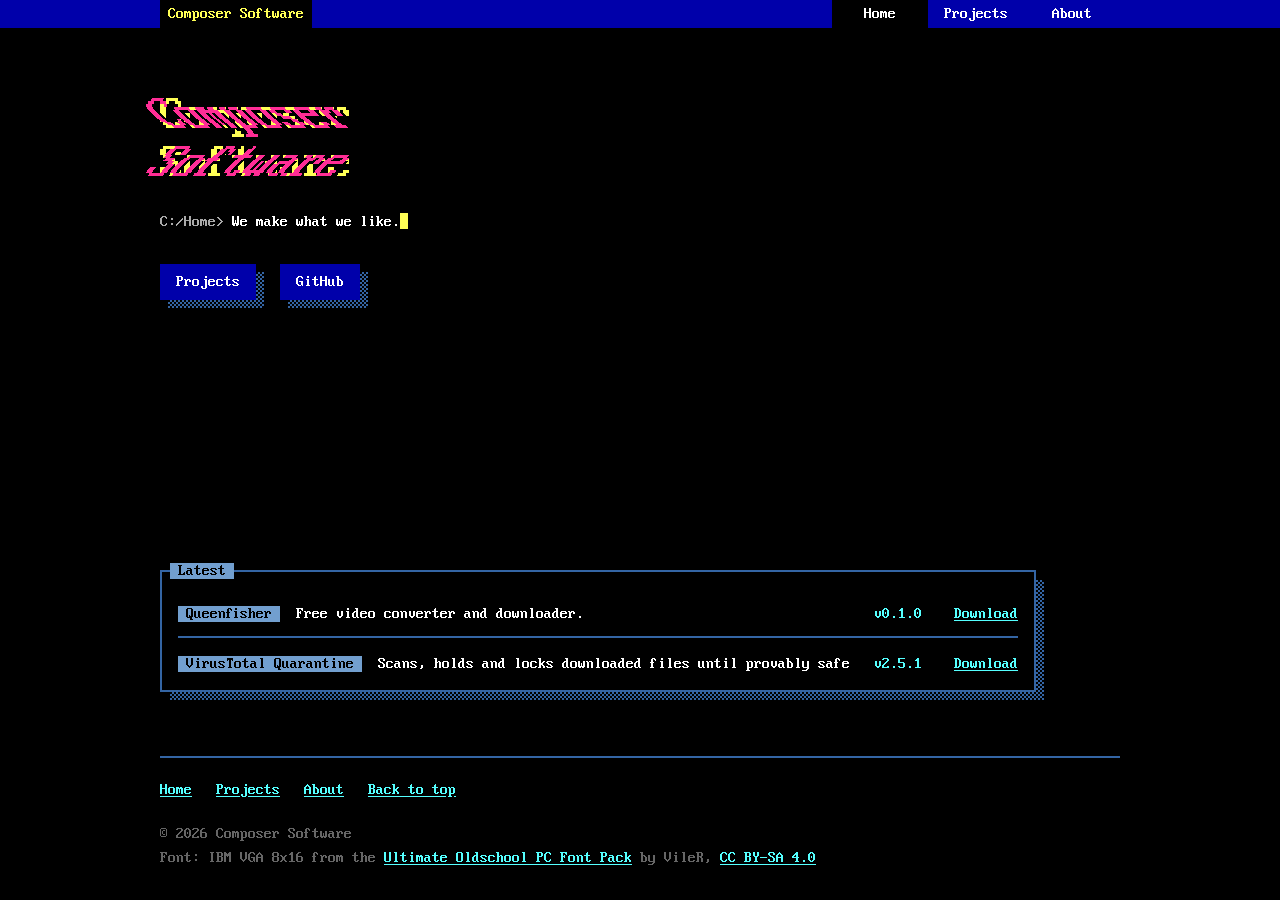
==== commit b9dd75bb: "Projects: NEW! spaced like on the home page, a gap below its text" ====
--- a/index.html
+++ b/index.html
@@ -18,7 +18,7 @@
 <meta name="twitter:card" content="summary">
 <link rel="alternate" type="application/atom+xml" title="Composer Software releases" href="/feed.xml">
 <link rel="canonical" href="https://composersoftware.net/">
-<link rel="stylesheet" href="style.css?v=136">
+<link rel="stylesheet" href="style.css?v=137">
 <link rel="preload" href="/fonts/Px437_IBM_VGA_8x16.woff2" as="font" type="font/woff2" crossorigin>
 <script>
 // title intro (skipped for reduced motion): picked here, before the first paint,
--- a/style.css
+++ b/style.css
@@ -234,10 +234,10 @@
   transition: transform 0.2s steps(7);
 }
 .has-new .new.up { transform: none; }
-/* on a project window: behind the title label on the frame, hidden exactly inside its 16px */
+/* on a project window: the label is a solid box, so the bar overlaps it by only 2px (2px of
+   yellow above and below the text, as on the home page) and hides exactly behind it */
 .win-bar .has-new h2 { position: relative; z-index: 1; }
-.win-bar .has-new .new { transform: translateY(12px); transition-timing-function: steps(6); }
-.win-bar .has-new .new.up { transform: none; }
+.win-bar .has-new .new { bottom: calc(100% - 2px); }
 .new-text {
   display: inline-block;   /* as wide as its text: each typing step shows a quarter, one character */
   vertical-align: top;
@@ -250,7 +250,7 @@
 @keyframes new-type { from { clip-path: inset(0 100% 0 0); } }   /* one character per step */
 @keyframes new-blink { 50% { color: var(--yellow); } }
 @media (prefers-reduced-motion: reduce) {   /* after the rules above, so it wins */
-  .has-new .new, .win-bar .has-new .new { transition: none; }
+  .has-new .new { transition: none; }
   .new.typed .new-text { animation: none; }
 }
 .latest .dos-wrap { left: auto; right: 0; }   /* opens leftwards: the last column is near the edge */
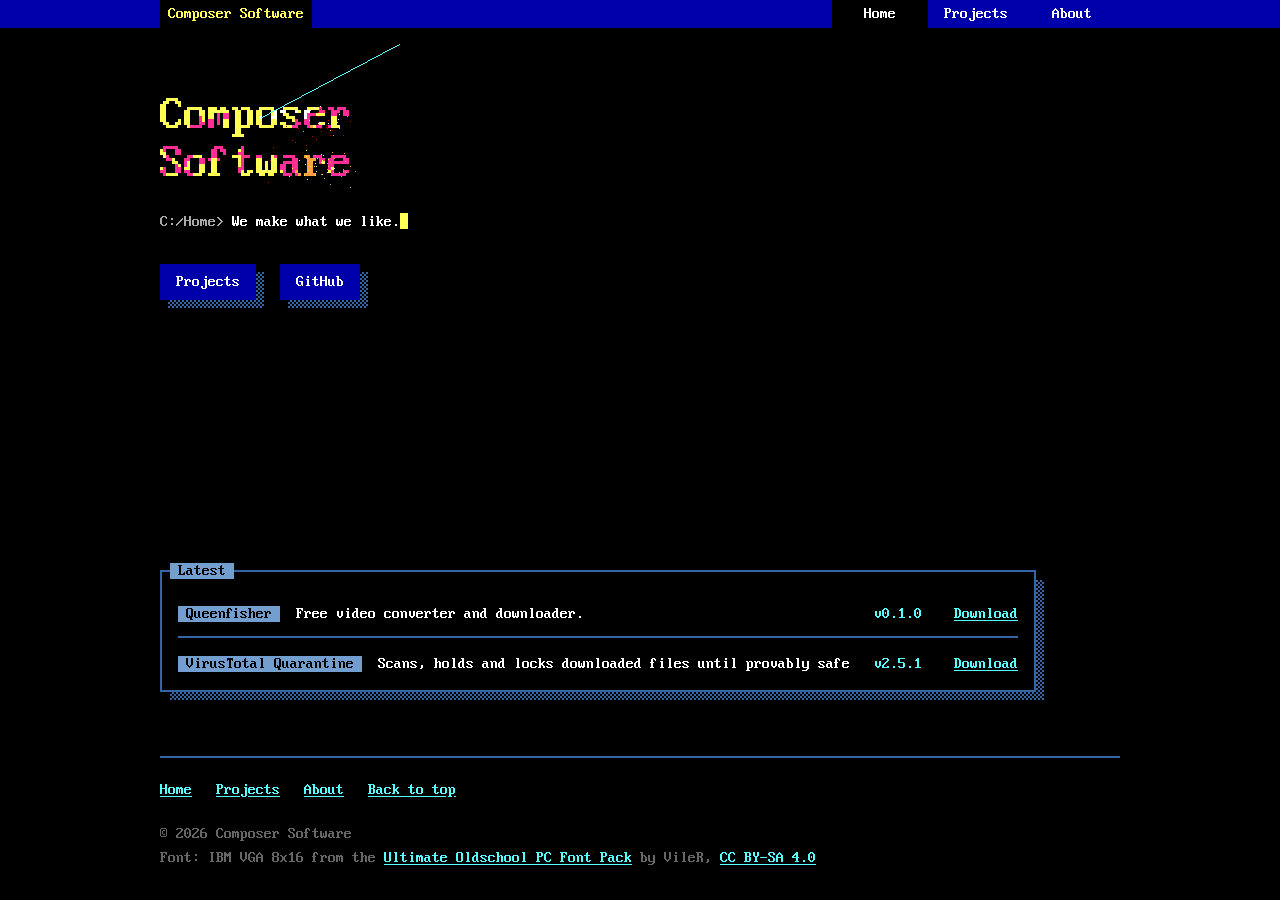
==== commit e81c8015: "NEW! badge for 72 hours after a first release" ====
--- a/index.html
+++ b/index.html
@@ -52,7 +52,7 @@
   }
 }
 </script>
-<script src="site.js?v=107" defer></script>
+<script src="site.js?v=108" defer></script>
 </head>
 <body id="top" class="home">
 
